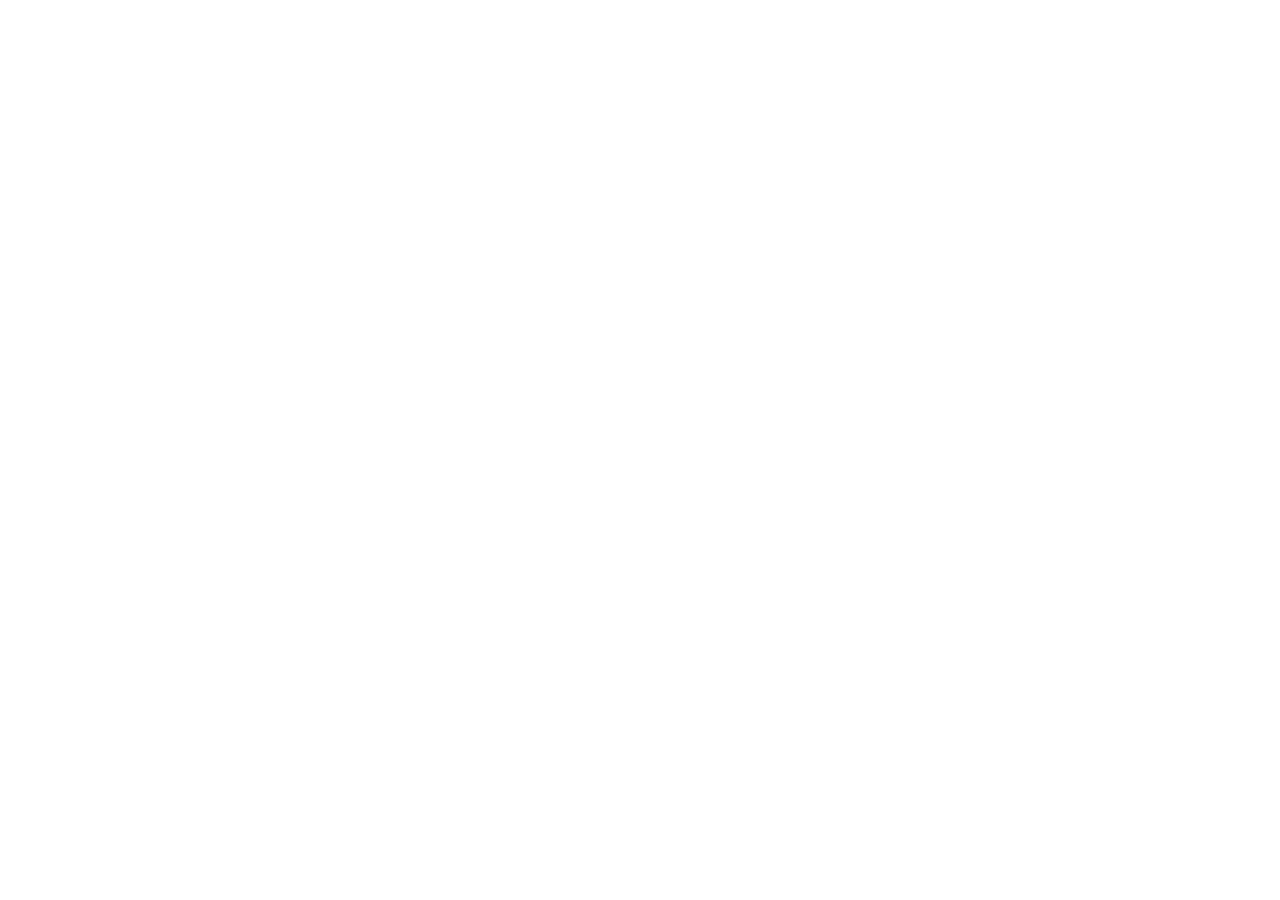
==== ocavalonopoco.html @ 2a9e148c "meio" ====
<!DOCTYPE html>
<html lang="pt-br">
<head>
    <meta charset="UTF-8">
    <meta name="viewport" content="width=device-width, initial-scale=1.0">
    <title></title>
</head>
<body>
    
</body>
</html>
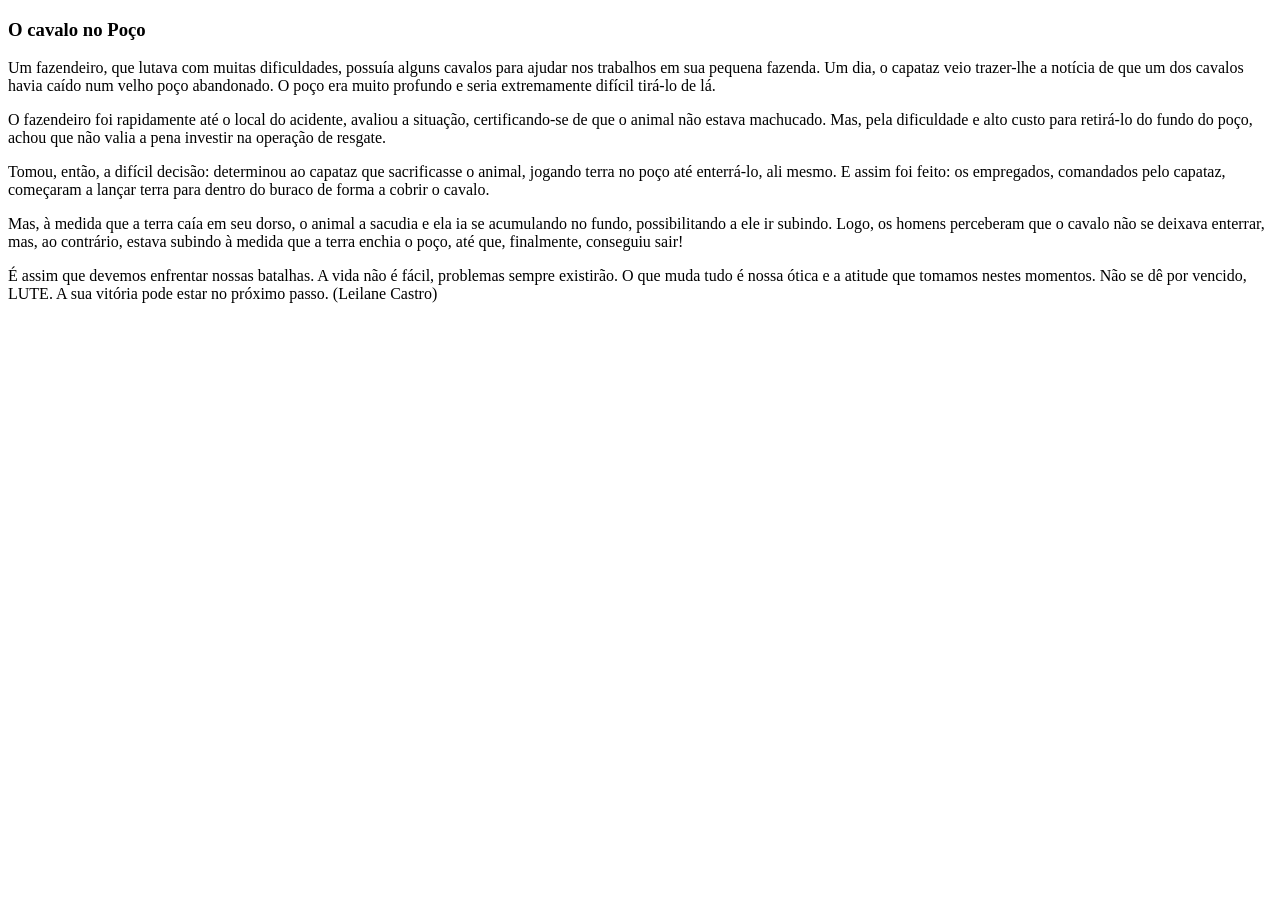
==== commit 6e84d41c: "fim" ====
--- a/ocavalonopoco.html
+++ b/ocavalonopoco.html
@@ -6,6 +6,21 @@
     <title></title>
 </head>
 <body>
-    
+    <h3>O cavalo no Poço</h3>
+    <p>Um fazendeiro, que lutava com muitas dificuldades, possuía alguns cavalos para ajudar nos trabalhos em sua
+        pequena fazenda. Um dia, o capataz veio trazer-lhe a notícia de que um dos cavalos havia caído num velho poço
+        abandonado. O poço era muito profundo e seria extremamente difícil tirá-lo de lá.</p>
+    <p>O fazendeiro foi rapidamente até o local do acidente, avaliou a situação, certificando-se de que o animal não
+        estava machucado. Mas, pela dificuldade e alto custo para retirá-lo do fundo do poço, achou que não valia a pena
+        investir na operação de resgate.</p>
+    <p>Tomou, então, a difícil decisão: determinou ao capataz que sacrificasse o animal, jogando terra no poço até
+        enterrá-lo, ali mesmo. E assim foi feito: os empregados, comandados pelo capataz, começaram a lançar terra para
+        dentro do buraco de forma a cobrir o cavalo.</p>
+    <p>Mas, à medida que a terra caía em seu dorso, o animal a sacudia e ela ia se acumulando no fundo, possibilitando a
+        ele ir subindo. Logo, os homens perceberam que o cavalo não se deixava enterrar, mas, ao contrário, estava
+        subindo à medida que a terra enchia o poço, até que, finalmente, conseguiu sair!</p>
+    <p>É assim que devemos enfrentar nossas batalhas. A vida não é fácil, problemas sempre existirão. O que muda tudo é
+        nossa ótica e a atitude que tomamos nestes momentos. Não se dê por vencido, LUTE. A sua vitória pode estar no
+        próximo passo. (Leilane Castro)</p>
 </body>
 </html>
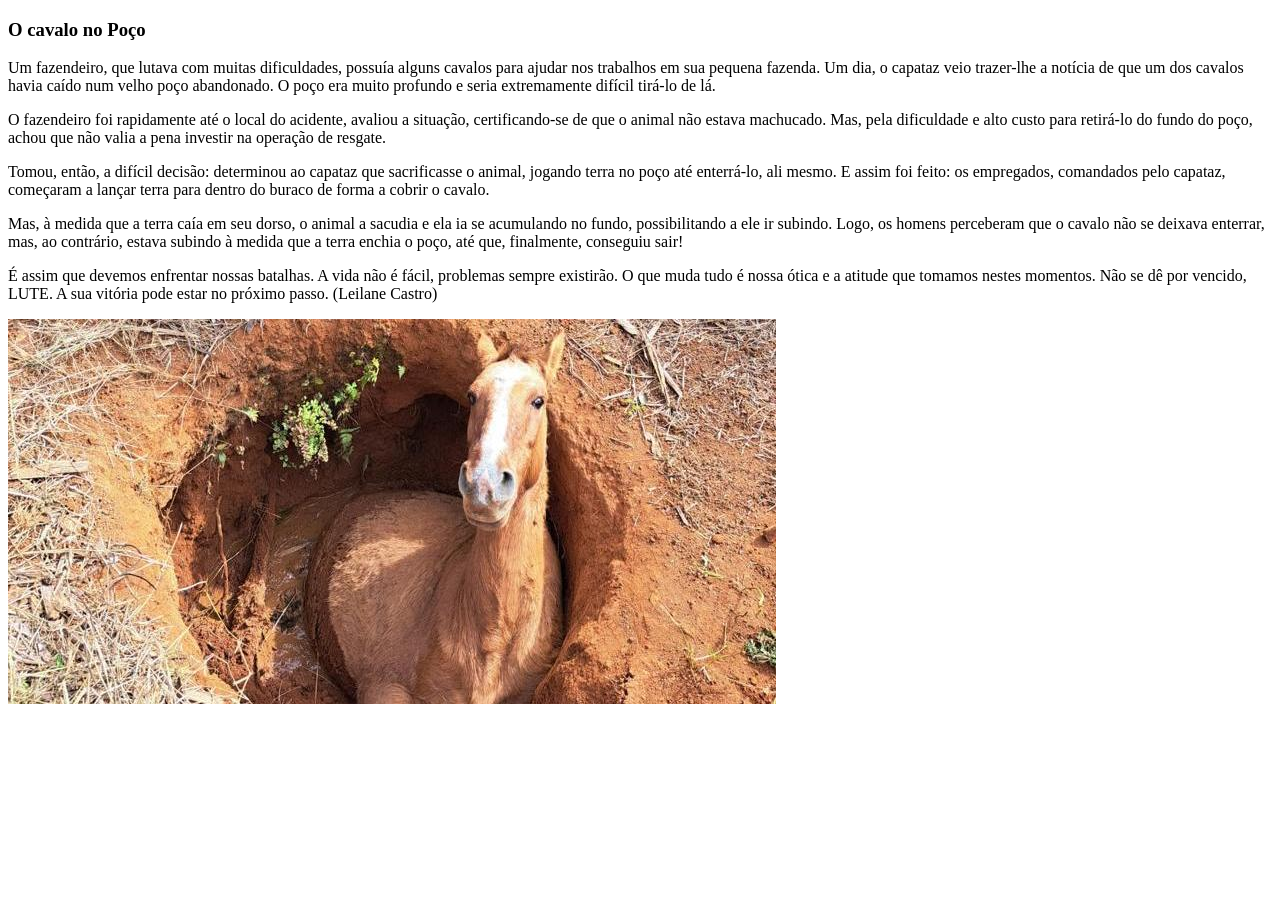
==== commit 10857316: "fim" ====
--- a/ocavalonopoco.html
+++ b/ocavalonopoco.html
@@ -22,5 +22,6 @@
     <p>É assim que devemos enfrentar nossas batalhas. A vida não é fácil, problemas sempre existirão. O que muda tudo é
         nossa ótica e a atitude que tomamos nestes momentos. Não se dê por vencido, LUTE. A sua vitória pode estar no
         próximo passo. (Leilane Castro)</p>
+        <img src="imagem.jpg" alt="">
 </body>
 </html>
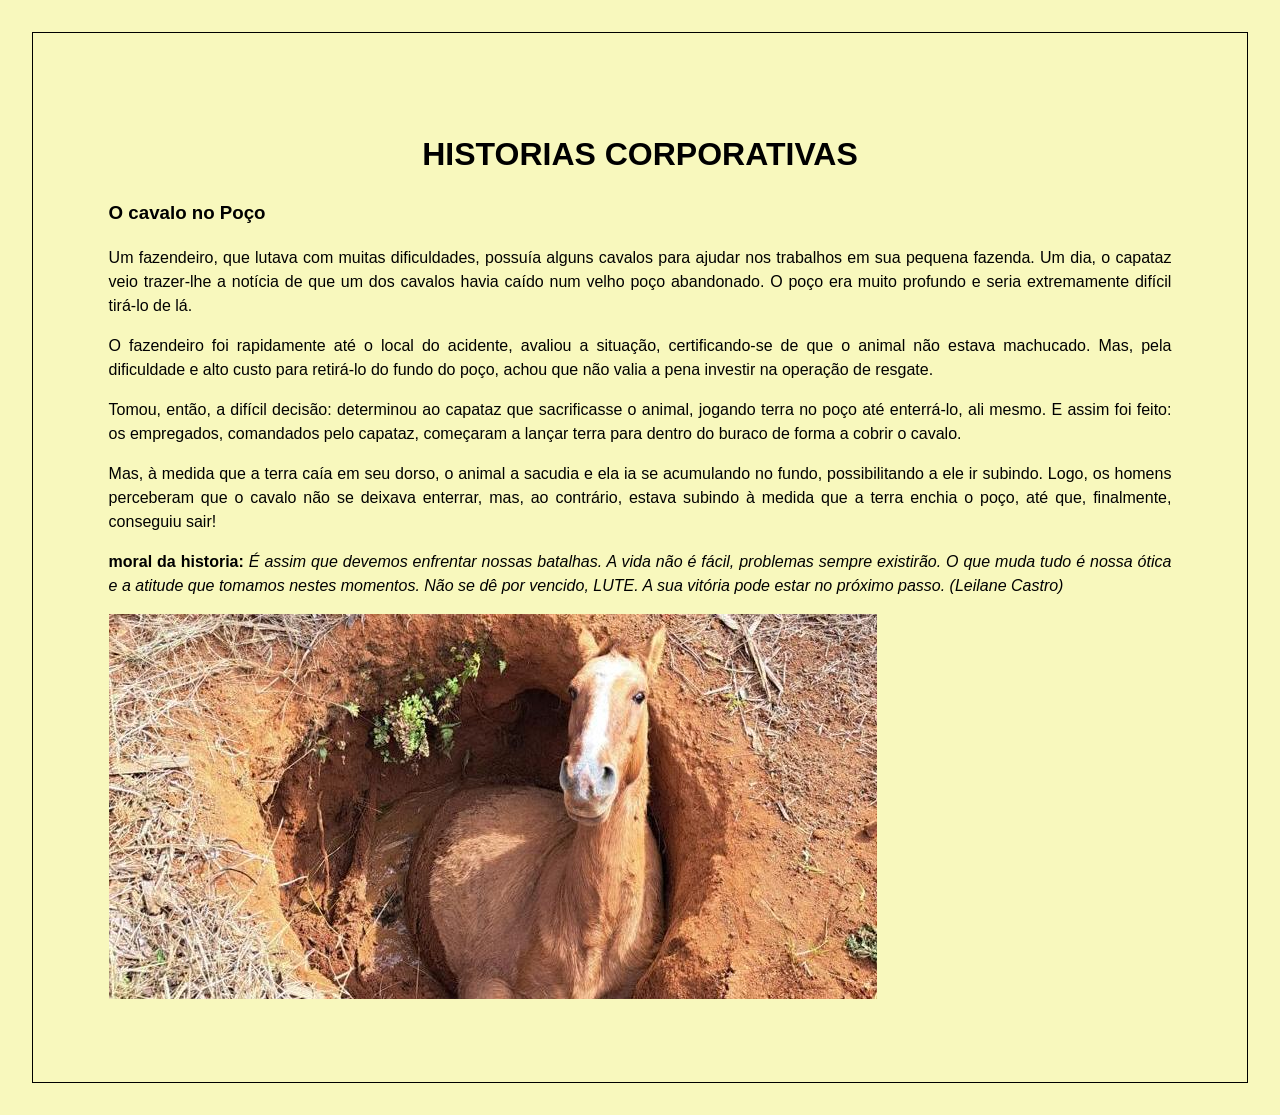
==== commit 54a60d54: "1" ====
--- a/ocavalonopoco.html
+++ b/ocavalonopoco.html
@@ -3,9 +3,13 @@
 <head>
     <meta charset="UTF-8">
     <meta name="viewport" content="width=device-width, initial-scale=1.0">
-    <title></title>
+    <title>O Cavalo no poço</title>
+    <link rel="stylesheet" href="style.css">
 </head>
 <body>
+    <header>
+          <h1> HISTORIAS CORPORATIVAS </h1>
+    </header>
     <h3>O cavalo no Poço</h3>
     <p>Um fazendeiro, que lutava com muitas dificuldades, possuía alguns cavalos para ajudar nos trabalhos em sua
         pequena fazenda. Um dia, o capataz veio trazer-lhe a notícia de que um dos cavalos havia caído num velho poço
@@ -19,9 +23,9 @@
     <p>Mas, à medida que a terra caía em seu dorso, o animal a sacudia e ela ia se acumulando no fundo, possibilitando a
         ele ir subindo. Logo, os homens perceberam que o cavalo não se deixava enterrar, mas, ao contrário, estava
         subindo à medida que a terra enchia o poço, até que, finalmente, conseguiu sair!</p>
-    <p>É assim que devemos enfrentar nossas batalhas. A vida não é fácil, problemas sempre existirão. O que muda tudo é
+    <p><b> moral da historia:</b> <i> É assim que devemos enfrentar nossas batalhas. A vida não é fácil, problemas sempre existirão. O que muda tudo é
         nossa ótica e a atitude que tomamos nestes momentos. Não se dê por vencido, LUTE. A sua vitória pode estar no
-        próximo passo. (Leilane Castro)</p>
-        <img src="imagem.jpg" alt="">
+        próximo passo. (Leilane Castro)</i></p>
+        <img src="imagem.jpg" alt=" cavalo que se encontra dentro de um poço">
 </body>
 </html>
--- a/style.css
+++ b/style.css
@@ -0,0 +1,18 @@
+body{
+    background-color: rgb(248,248,189);
+    line-height: 1.5;
+    font-family: sans-serif;
+    text-align: justify;
+    margin: 2em;
+    padding:2cm;
+    border: solid 1px;
+}
+
+h1{
+    text-align: center;
+    f
+}
+h2{
+    text-align:left;
+    color: black;
+}
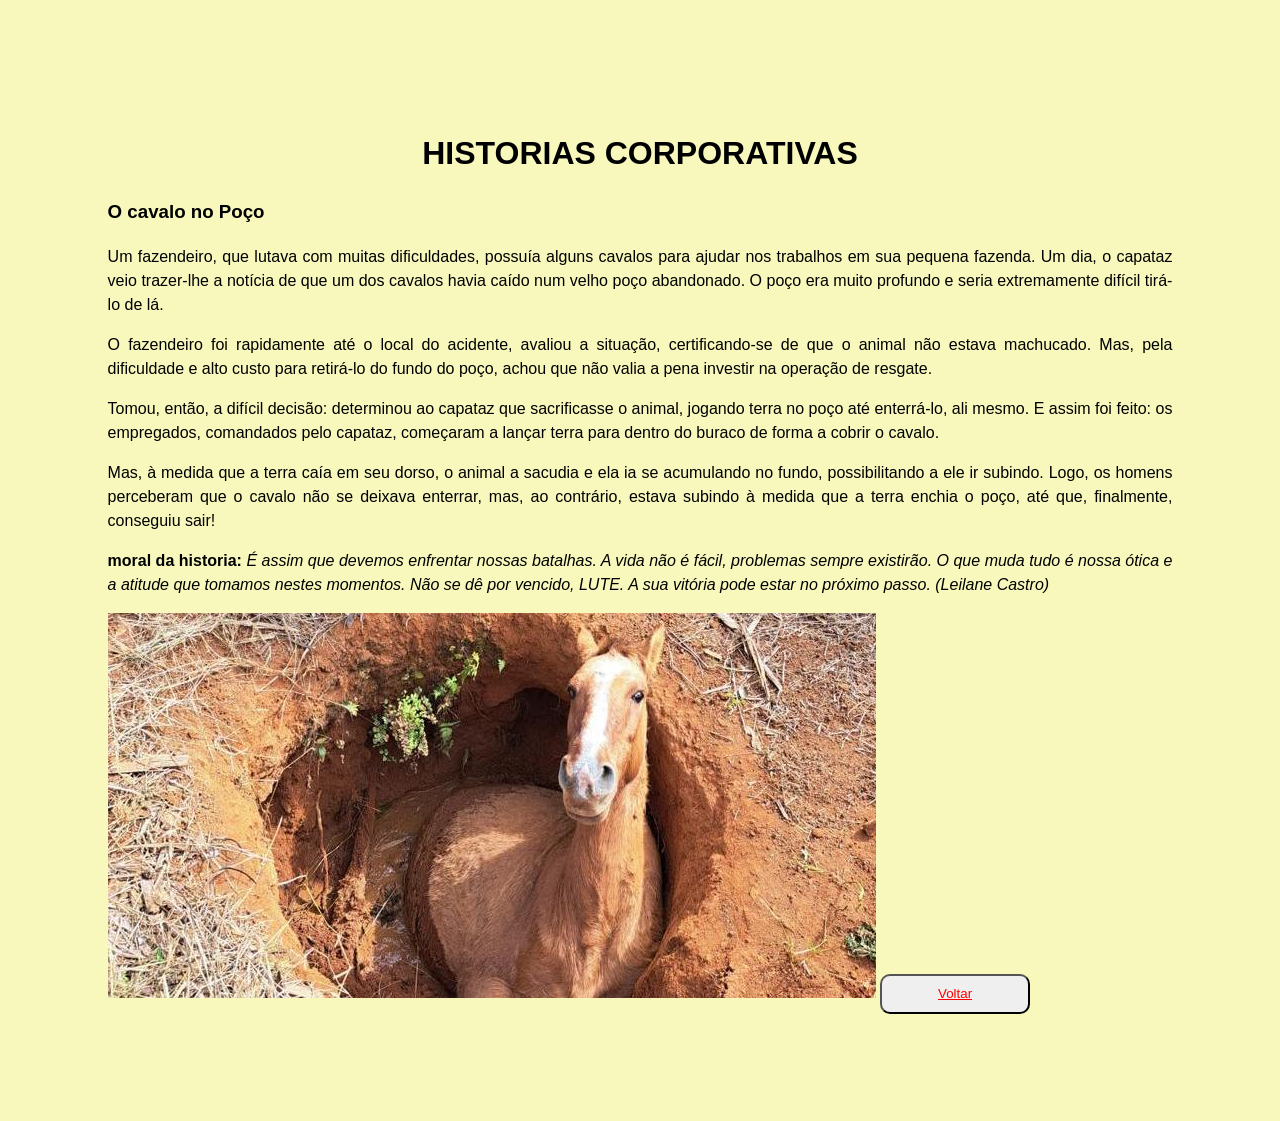
==== commit 65c7a957: "5" ====
--- a/ocavalonopoco.html
+++ b/ocavalonopoco.html
@@ -1,14 +1,16 @@
 <!DOCTYPE html>
 <html lang="pt-br">
+
 <head>
     <meta charset="UTF-8">
     <meta name="viewport" content="width=device-width, initial-scale=1.0">
     <title>O Cavalo no poço</title>
     <link rel="stylesheet" href="style.css">
 </head>
+
 <body>
     <header>
-          <h1> HISTORIAS CORPORATIVAS </h1>
+        <h1> HISTORIAS CORPORATIVAS </h1>
     </header>
     <h3>O cavalo no Poço</h3>
     <p>Um fazendeiro, que lutava com muitas dificuldades, possuía alguns cavalos para ajudar nos trabalhos em sua
@@ -23,9 +25,14 @@
     <p>Mas, à medida que a terra caía em seu dorso, o animal a sacudia e ela ia se acumulando no fundo, possibilitando a
         ele ir subindo. Logo, os homens perceberam que o cavalo não se deixava enterrar, mas, ao contrário, estava
         subindo à medida que a terra enchia o poço, até que, finalmente, conseguiu sair!</p>
-    <p><b> moral da historia:</b> <i> É assim que devemos enfrentar nossas batalhas. A vida não é fácil, problemas sempre existirão. O que muda tudo é
-        nossa ótica e a atitude que tomamos nestes momentos. Não se dê por vencido, LUTE. A sua vitória pode estar no
-        próximo passo. (Leilane Castro)</i></p>
-        <img src="imagem.jpg" alt=" cavalo que se encontra dentro de um poço">
+    <p><b> moral da historia:</b> <i> É assim que devemos enfrentar nossas batalhas. A vida não é fácil, problemas
+            sempre existirão. O que muda tudo é
+            nossa ótica e a atitude que tomamos nestes momentos. Não se dê por vencido, LUTE. A sua vitória pode estar
+            no
+            próximo passo. (Leilane Castro)</i></p>
+    <img src="imagem.jpg" alt=" cavalo que se encontra dentro de um poço">
+    <button> <a href="index.html"> Voltar </a> </button>
+
 </body>
+
 </html>
--- a/style.css
+++ b/style.css
@@ -1,18 +1,29 @@
-body{
-    background-color: rgb(248,248,189);
+body {
+    background-color: rgb(248, 248, 189);
     line-height: 1.5;
     font-family: sans-serif;
     text-align: justify;
     margin: 2em;
-    padding:2cm;
-    border: solid 1px;
+    padding: 2cm;
+   
 }
 
-h1{
+h1 {
     text-align: center;
-    f
 }
-h2{
-    text-align:left;
+
+h2 {
+    text-align: left;
     color: black;
-}+}
+
+button{
+    width: 150px;
+    height: 40px;
+    border-radius:10px;
+
+}
+button a{
+    font-family: Verdana, Geneva, Tahoma, sans-serif;
+    color: red;
+}
